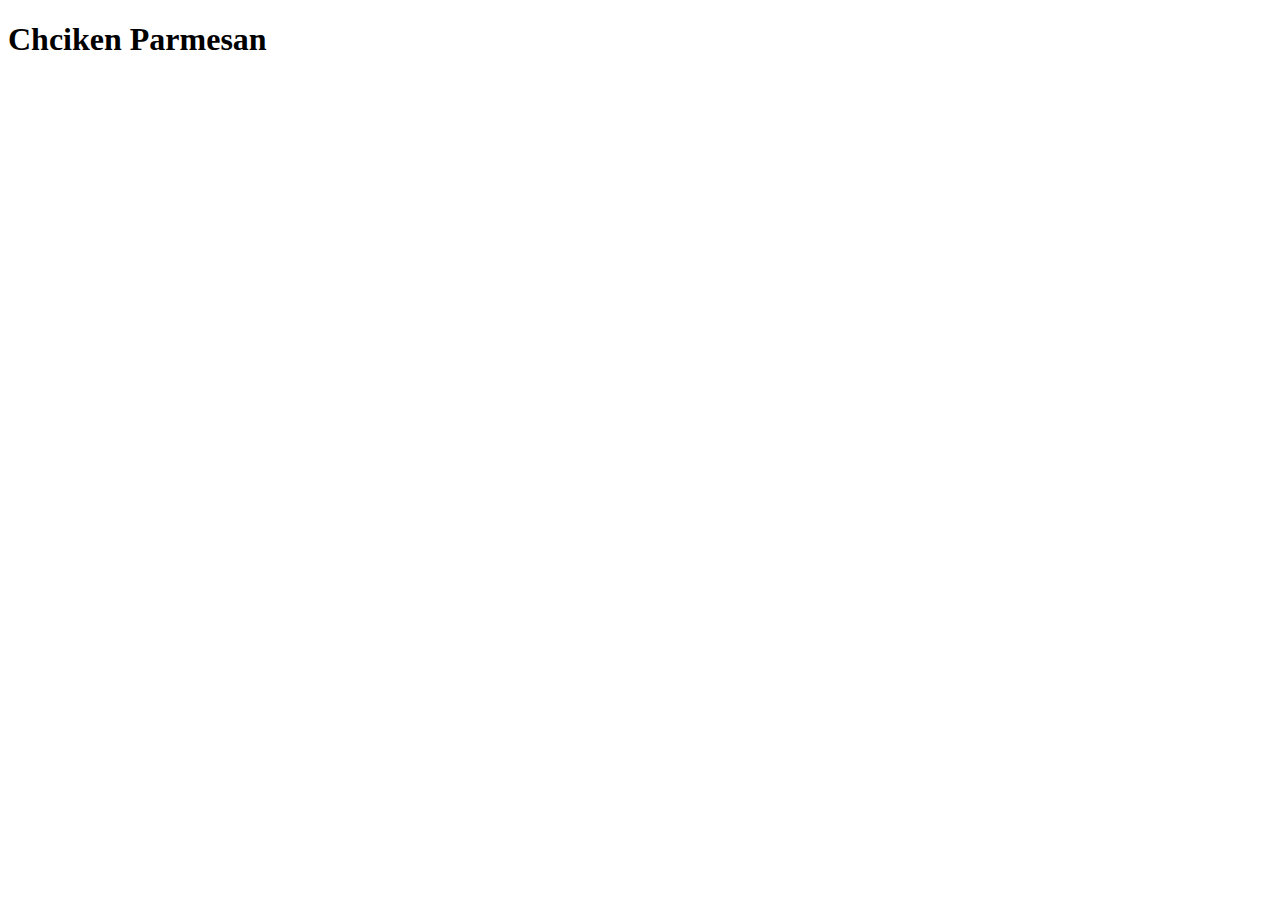
==== recipes/ChickenParmesan.html @ c154b16c "Iteration 2 completed with the creation of Chicken Parmesan.html and the link edit in index.html" ====
<!DOCTYPE html>
<html lang="en">
<head>
    <meta charset="UTF-8">
    <meta http-equiv="X-UA-Compatible" content="IE=edge">
    <meta name="viewport" content="width=device-width, initial-scale=1.0">
    <title>Chicken Parmesan Recipe</title>
</head>
<body>
    <h1>Chciken Parmesan</h1>
</body>
</html>
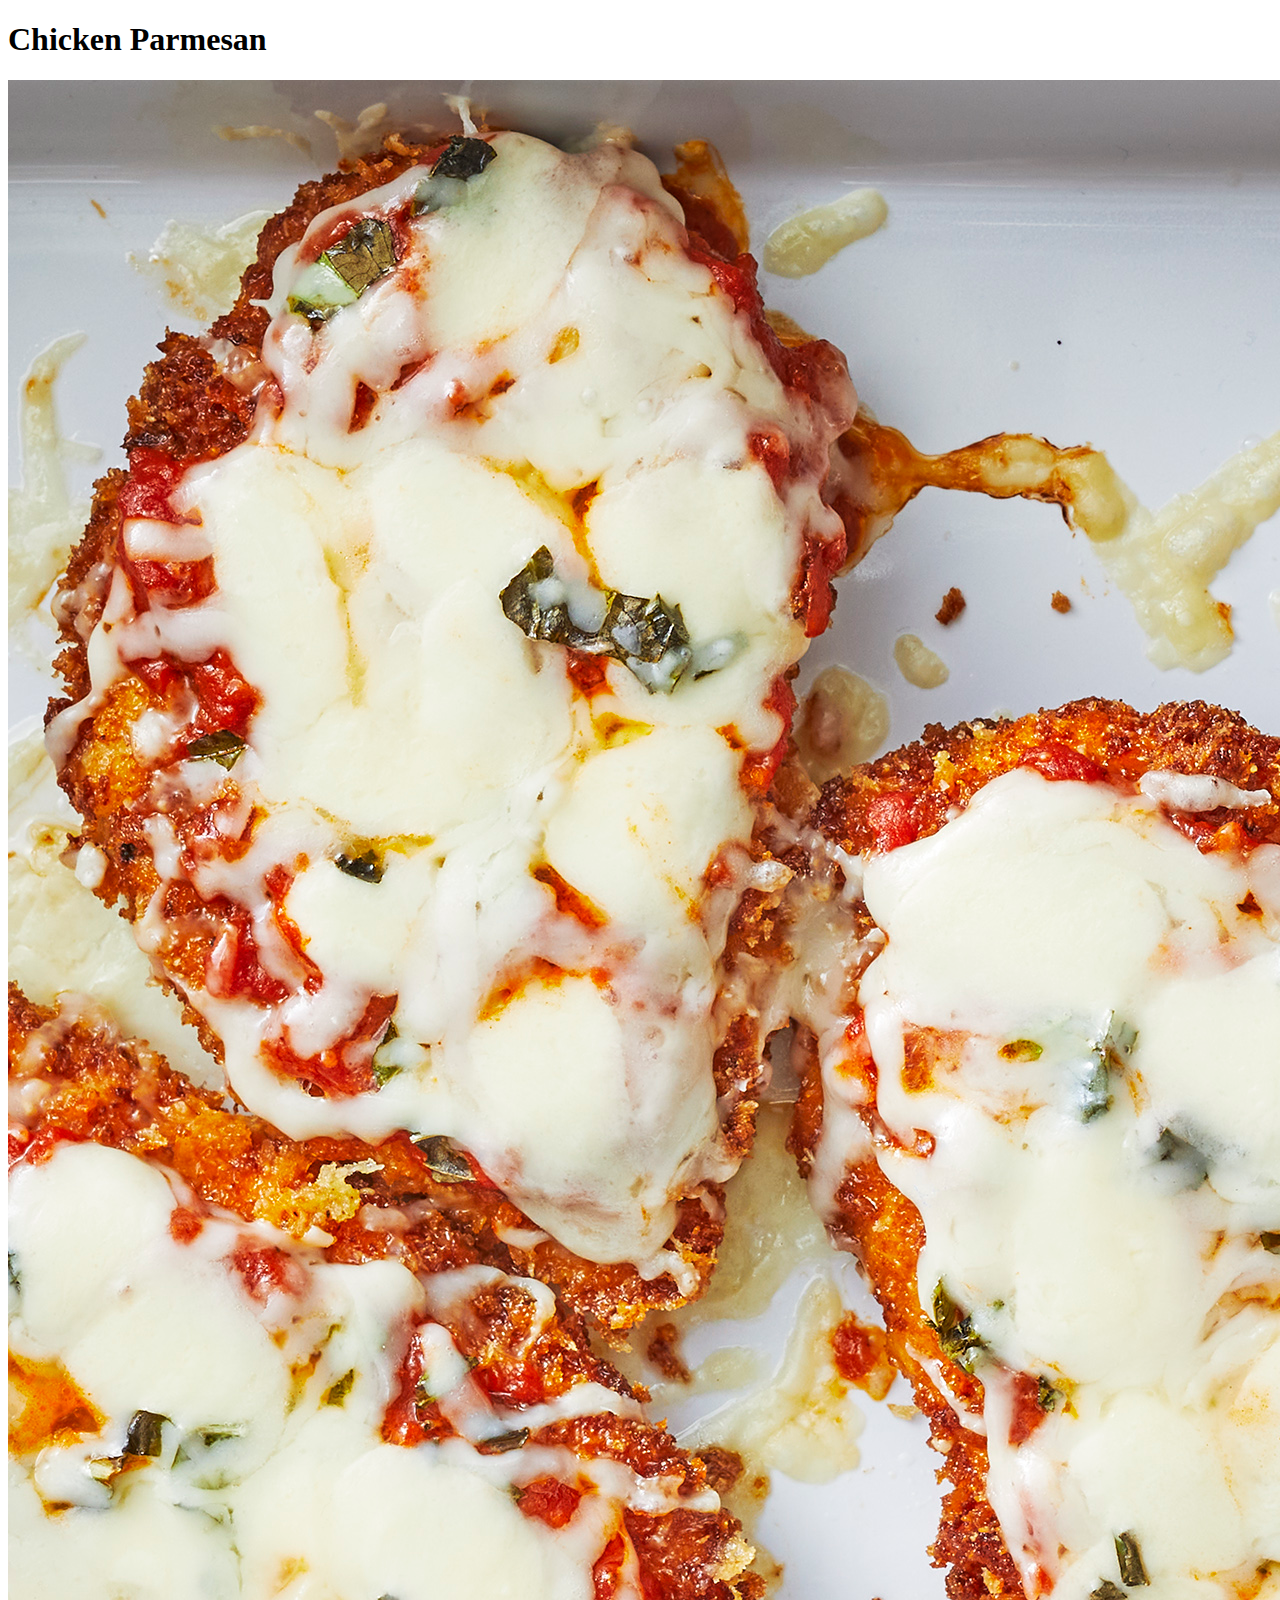
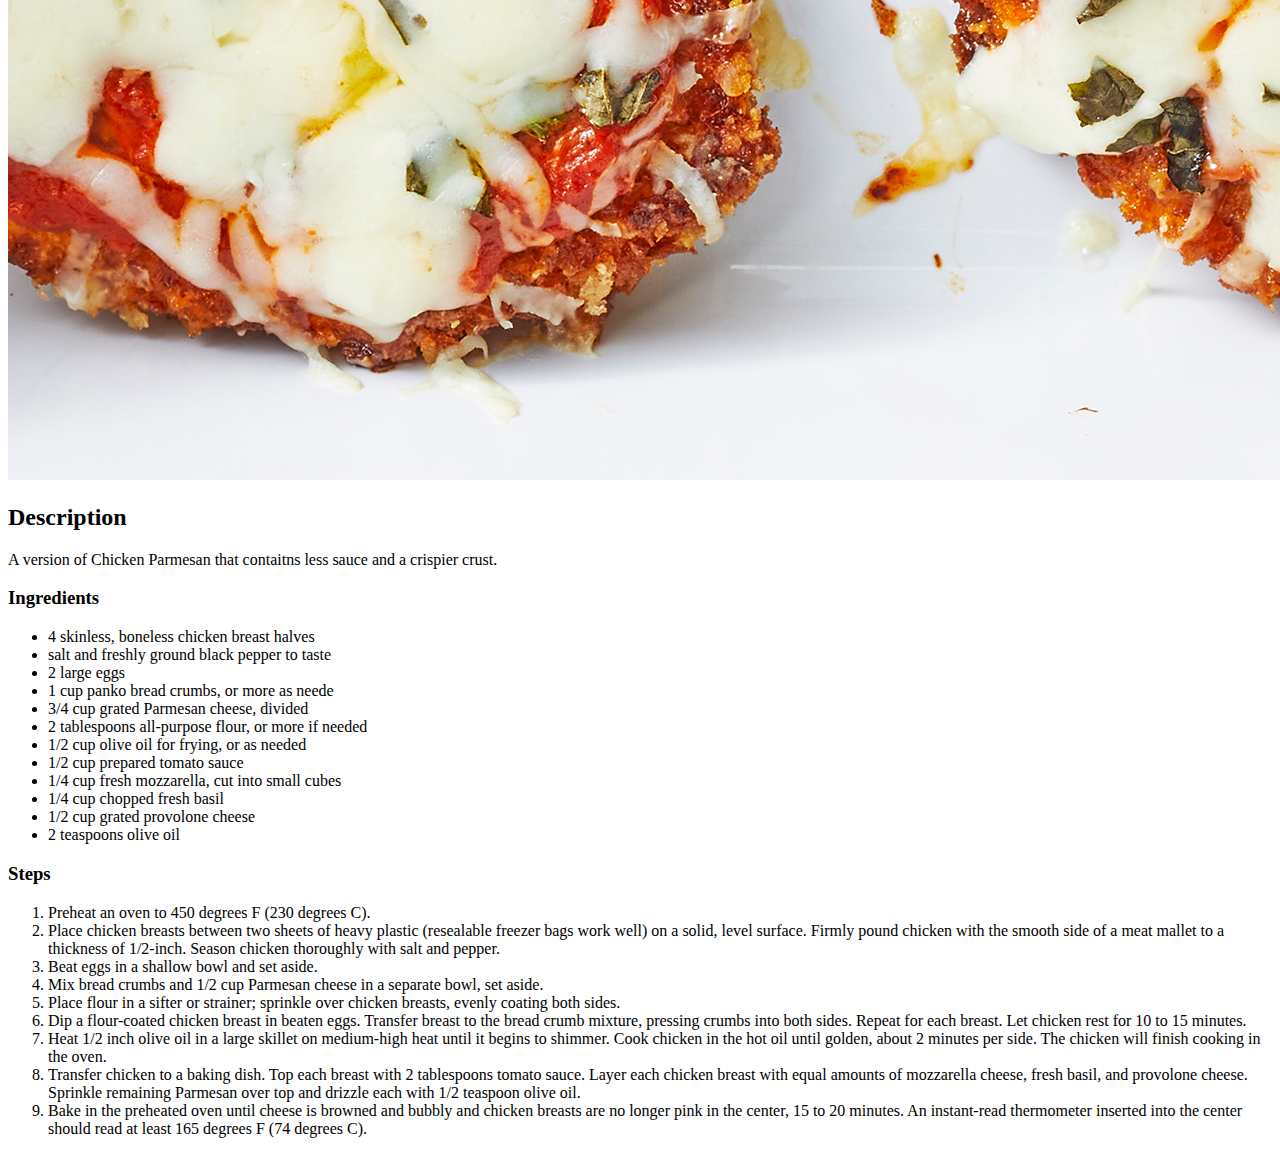
==== commit a94a4bcf: "Iteration 3,recipe page content, completed. Image file created for images used in pages" ====
--- a/recipes/ChickenParmesan.html
+++ b/recipes/ChickenParmesan.html
@@ -7,6 +7,41 @@
     <title>Chicken Parmesan Recipe</title>
 </head>
 <body>
-    <h1>Chciken Parmesan</h1>
+    <h1>Chicken Parmesan</h1>
+    <img src="../Images/ChickenParmesan.jpeg">
+    <h2>Description</h2>
+    A version of Chicken Parmesan that contaitns less sauce and a crispier crust.
+    <h3>Ingredients</h3>
+    <ul>
+        <li>4 skinless, boneless chicken breast halves</li>
+        <li>salt and freshly ground black pepper to taste</li>
+        <li>2 large eggs</li>
+        <li>1 cup panko bread crumbs, or more as neede</li>
+        <li>3/4 cup grated Parmesan cheese, divided</li>
+        <li>2 tablespoons all-purpose flour, or more if needed</li>
+        <li>1/2 cup olive oil for frying, or as needed</li>
+        <li>1/2 cup prepared tomato sauce</li>
+        <li>1/4 cup fresh mozzarella, cut into small cubes</li>
+        <li>1/4 cup chopped fresh basil</li>
+        <li>1/2 cup grated provolone cheese</li>
+        <li>2 teaspoons olive oil</li>
+    </ul>
+    <h3>Steps</h3>
+    <ol>
+        <li>Preheat an oven to 450 degrees F (230 degrees C).</li>
+        <li>Place chicken breasts between two sheets of heavy plastic (resealable freezer bags work well) on a solid, level surface. Firmly pound chicken with the smooth
+             side of a meat mallet to a thickness of 1/2-inch. Season chicken thoroughly with salt and pepper.</li>
+        <li>Beat eggs in a shallow bowl and set aside.</li>
+        <li>Mix bread crumbs and 1/2 cup Parmesan cheese in a separate bowl, set aside.</li>
+        <li>Place flour in a sifter or strainer; sprinkle over chicken breasts, evenly coating both sides.</li>
+        <li>Dip a flour-coated chicken breast in beaten eggs. Transfer breast to the bread crumb mixture, pressing crumbs into both sides. Repeat for each breast.
+             Let chicken rest for 10 to 15 minutes.</li>
+        <li>Heat 1/2 inch olive oil in a large skillet on medium-high heat until it begins to shimmer. Cook chicken in the hot oil until golden, about 2 minutes per side.
+             The chicken will finish cooking in the oven. </li>
+        <li>Transfer chicken to a baking dish. Top each breast with 2 tablespoons tomato sauce. Layer each chicken breast with equal amounts of mozzarella cheese, fresh basil,
+             and provolone cheese. Sprinkle remaining Parmesan over top and drizzle each with 1/2 teaspoon olive oil.</li>
+        <li>Bake in the preheated oven until cheese is browned and bubbly and chicken breasts are no longer pink in the center, 15 to 20 minutes. An instant-read thermometer
+             inserted into the center should read at least 165 degrees F (74 degrees C).</li>
+    </ol>
 </body>
 </html>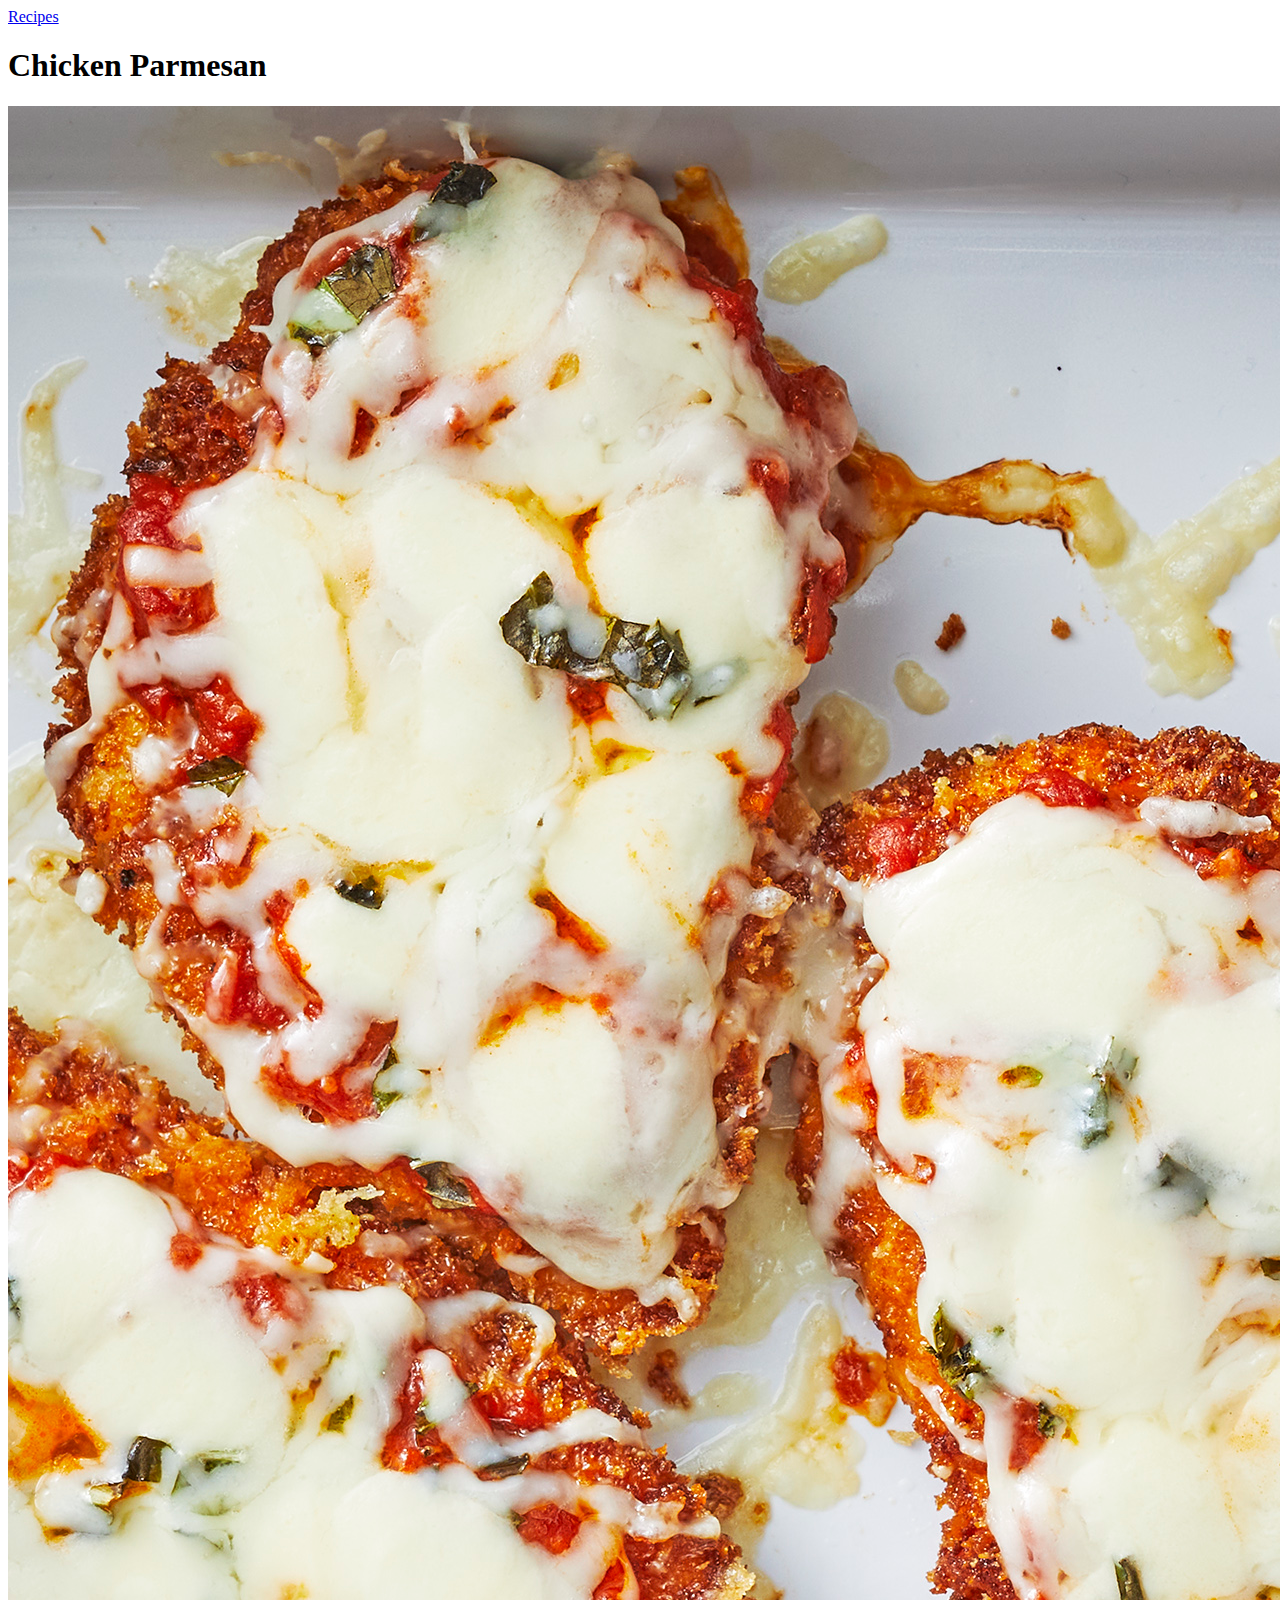
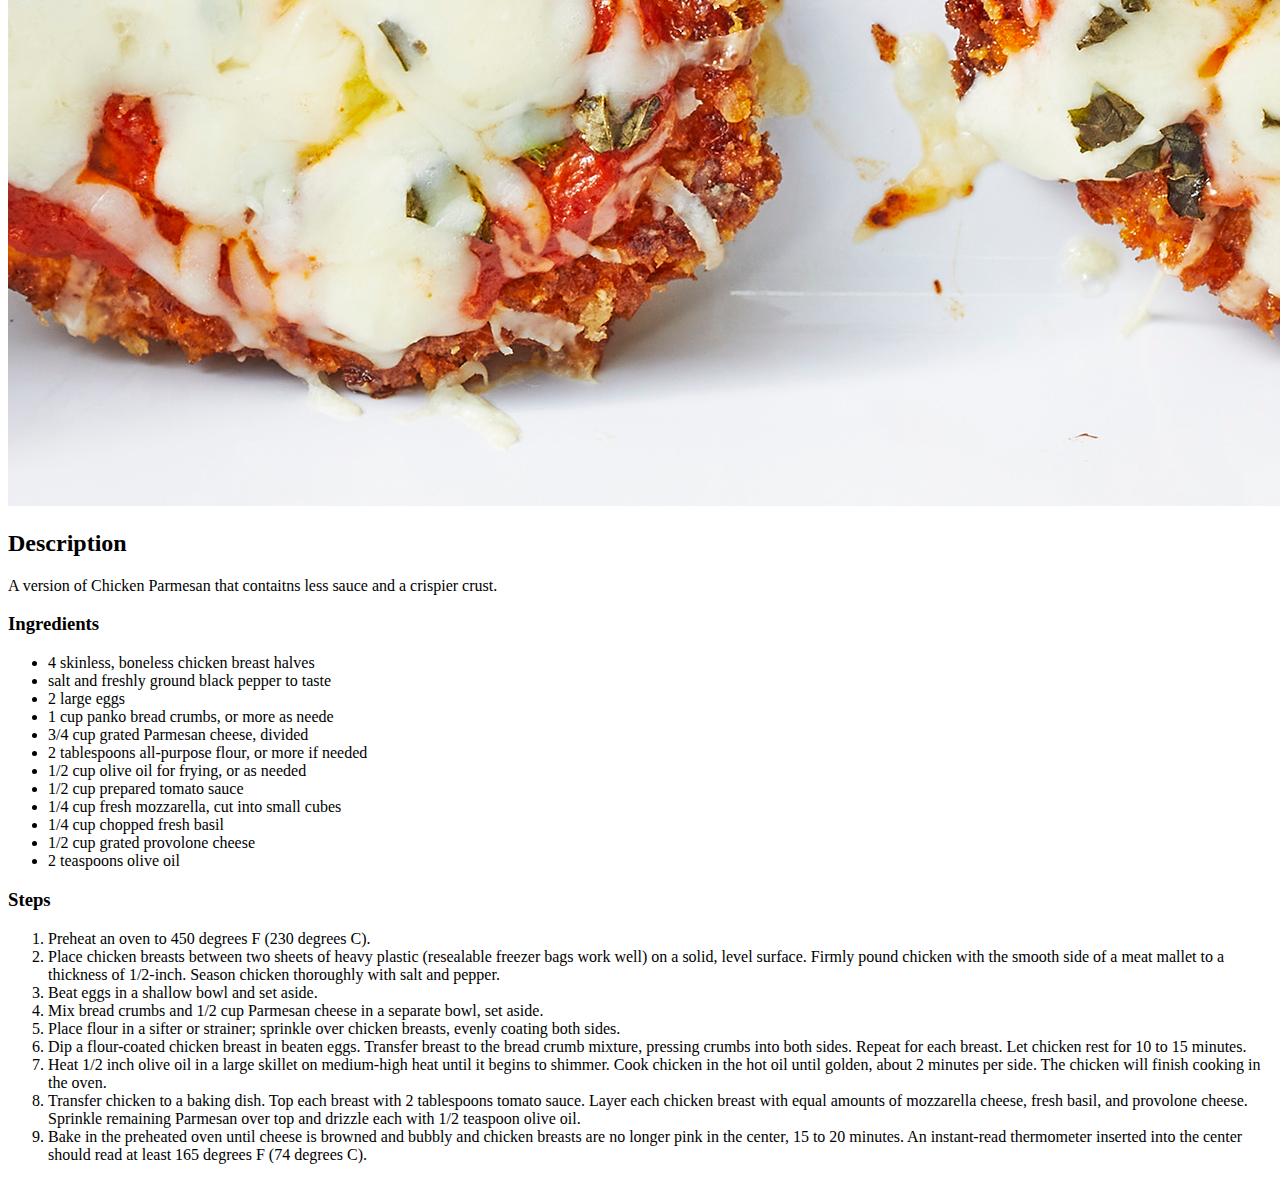
==== commit 0aebfa2c: "Added link back to main page on sub pages" ====
--- a/recipes/ChickenParmesan.html
+++ b/recipes/ChickenParmesan.html
@@ -7,6 +7,7 @@
     <title>Chicken Parmesan Recipe</title>
 </head>
 <body>
+     <li><a href="..;recipes/index.html">Recipes</a></li>
     <h1>Chicken Parmesan</h1>
     <img src="../Images/ChickenParmesan.jpeg">
     <h2>Description</h2>
